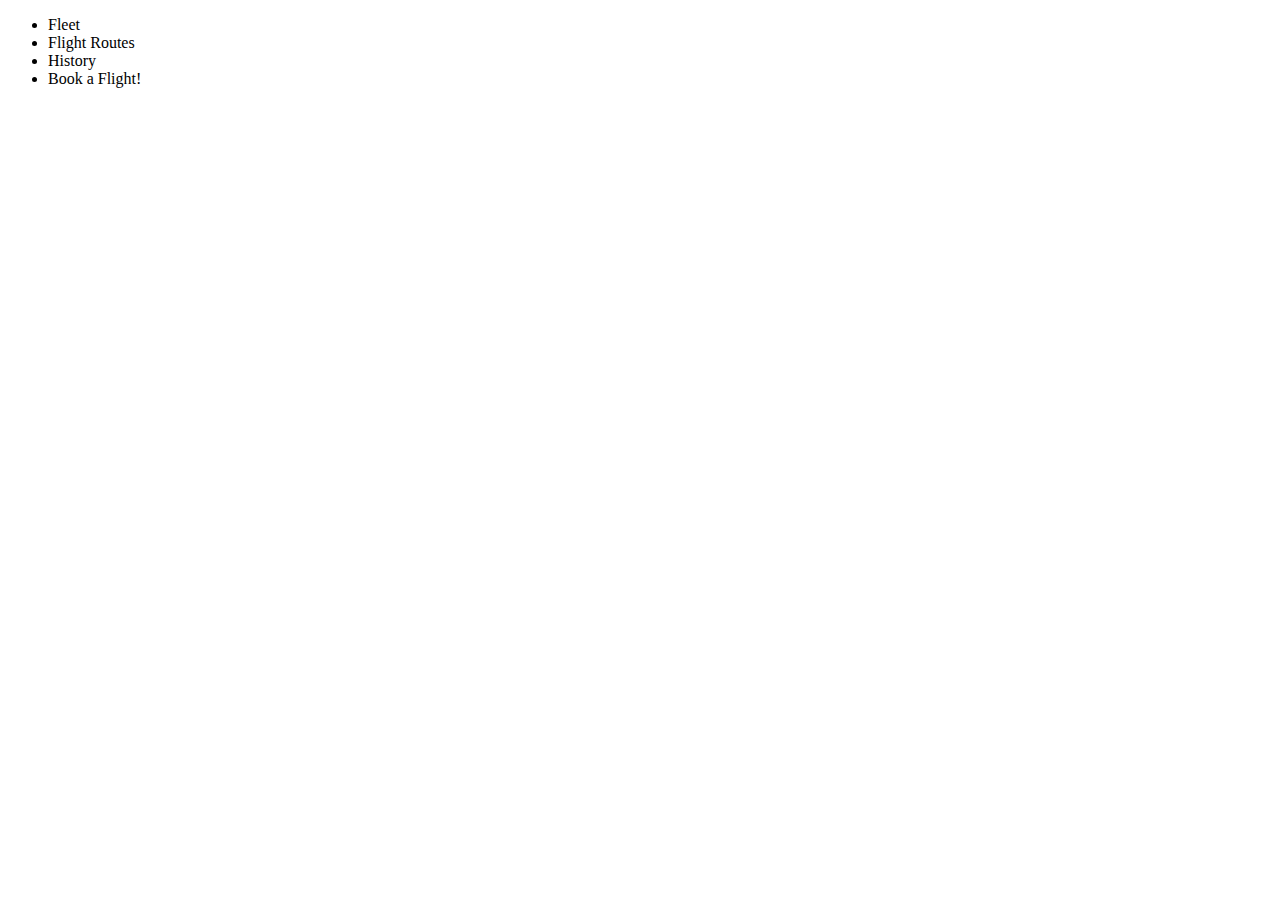
==== Workshop_absolutequartz/Project_main/index.html @ 90cd21f2 "Added a navbar" ====
<!DOCTYPE html>
<html lang="en">
<head>
    <meta charset="UTF-8">
    <meta http-equiv="X-UA-Compatible" content="IE=edge">
    <meta name="viewport" content="width=device-width, initial-scale=1.0">
    <title>Nepal Airlines | Sagarmatha's Flag Carrier</title>
    <link rel="stylesheet" href="styles.css">
    <link rel="preconnect" href="https://fonts.googleapis.com">
    <link rel="preconnect" href="https://fonts.gstatic.com" crossorigin>
    <link href="https://fonts.googleapis.com/css2?family=Roboto+Slab:wght@400;900&display=swap" rel="stylesheet">
</head>
<body>
    <div class="wrapper">
        <nav class="navbar">
            <ul class="navbarul">
            <li class="navbarlists">Fleet</li>
            <li class="navbarlists">Flight Routes</li>
            <li class="navbarlists">History</li>
            <li class="navbarlists">Book a Flight!</li>
            </ul>
        </nav>
    </div>  
</body>
</html>
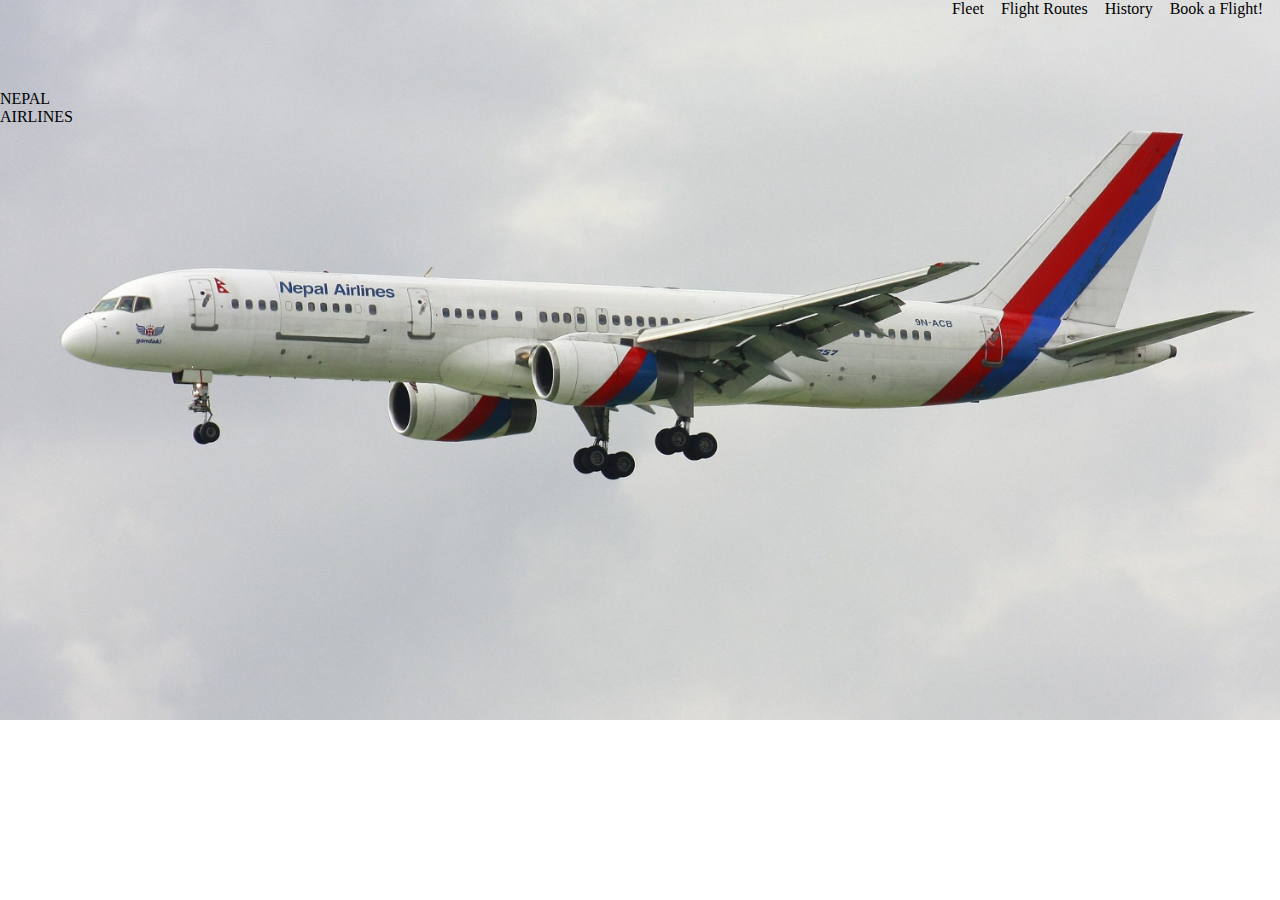
==== commit 8d780e02: "Update index.html" ====
--- a/Workshop_absolutequartz/Project_main/index.html
+++ b/Workshop_absolutequartz/Project_main/index.html
@@ -8,7 +8,7 @@
     <link rel="stylesheet" href="styles.css">
     <link rel="preconnect" href="https://fonts.googleapis.com">
     <link rel="preconnect" href="https://fonts.gstatic.com" crossorigin>
-    <link href="https://fonts.googleapis.com/css2?family=Roboto+Slab:wght@400;900&display=swap" rel="stylesheet">
+    <link href="https://fonts.googleapis.com/css2?family=Roboto:wght@700;900&display=swap" rel="stylesheet">
 </head>
 <body>
     <div class="wrapper">
@@ -20,6 +20,10 @@
             <li class="navbarlists">Book a Flight!</li>
             </ul>
         </nav>
+        <p>
+            NEPAL <br>
+            AIRLINES
+        </p>
     </div>  
 </body>
 </html>--- a/Workshop_absolutequartz/Project_main/styles.css
+++ b/Workshop_absolutequartz/Project_main/styles.css
@@ -0,0 +1,31 @@
+*{
+    margin: 0;
+    padding: 0;
+    font-family: 'Roboto Slab', serif;
+}
+
+/* The navbar */
+.wrapper{
+    background: url(images/wrapperbg.jpg);
+    height: 80vh;
+    background-position: center;
+    background-repeat: no-repeat;
+    background-size: cover;
+}
+
+.navbar{
+    height: 10vh;
+}
+
+.navbar >.navbarul{
+    display: flex;
+    /* display: block; */
+    float: right;
+}
+.navbarlists{
+    /* text-transform: uppercase; */
+    text-decoration: none;
+    list-style: none;
+    padding-right: 17px;
+    
+}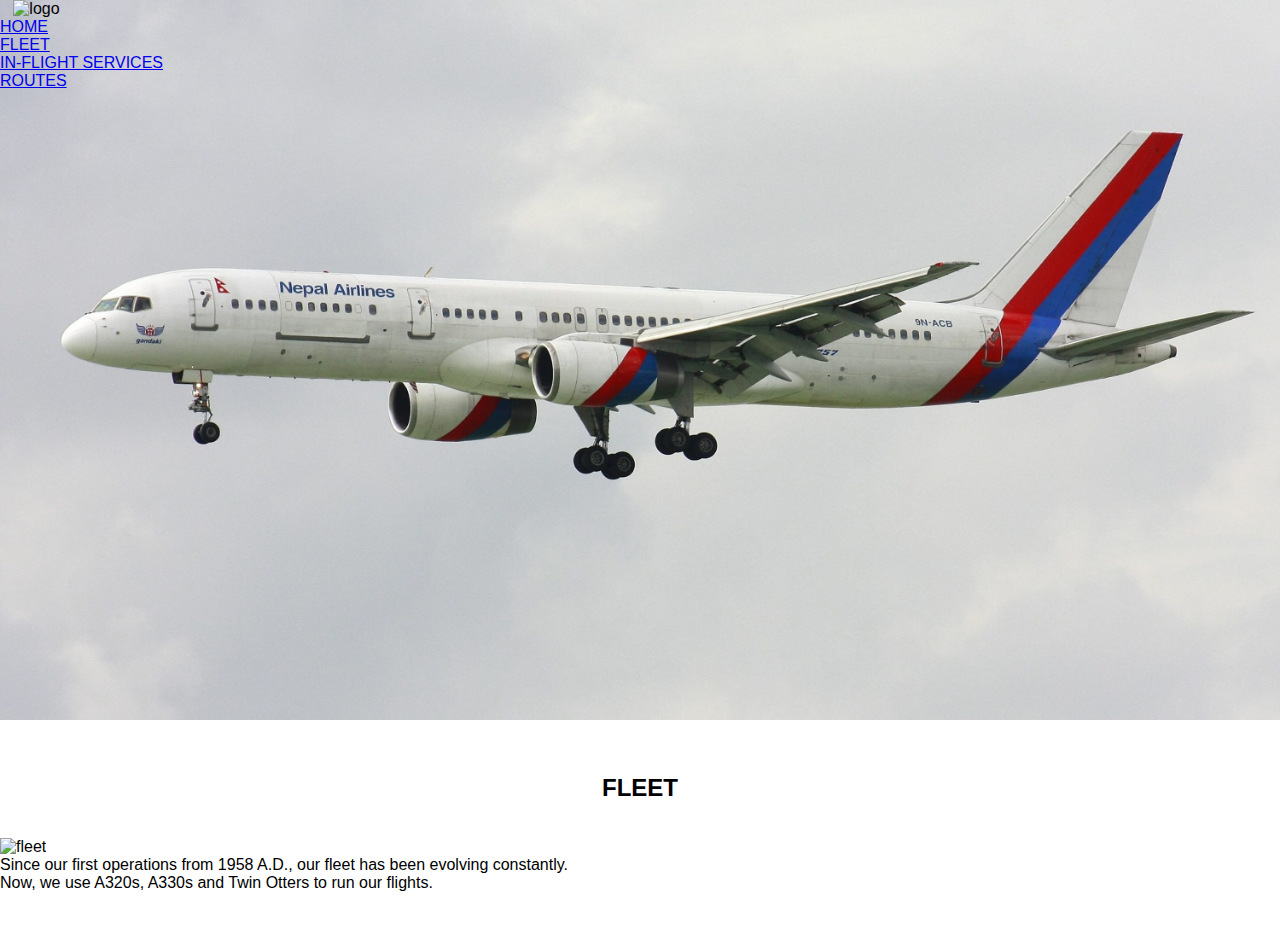
==== commit 02ec774b: "Update index.html" ====
--- a/Workshop_absolutequartz/Project_main/index.html
+++ b/Workshop_absolutequartz/Project_main/index.html
@@ -8,22 +8,33 @@
     <link rel="stylesheet" href="styles.css">
     <link rel="preconnect" href="https://fonts.googleapis.com">
     <link rel="preconnect" href="https://fonts.gstatic.com" crossorigin>
-    <link href="https://fonts.googleapis.com/css2?family=Roboto:wght@700;900&display=swap" rel="stylesheet">
+    <link href="https://fonts.googleapis.com/css2?family=Kanit:wght@400;500&display=swap" rel="stylesheet">
 </head>
 <body>
-    <div class="wrapper">
+    <header class="wrapper">
         <nav class="navbar">
-            <ul class="navbarul">
-            <li class="navbarlists">Fleet</li>
-            <li class="navbarlists">Flight Routes</li>
-            <li class="navbarlists">History</li>
-            <li class="navbarlists">Book a Flight!</li>
+            &nbsp;&nbsp;&nbsp;<img src="./images/logo.png" alt="logo" width="130px" height="40px">
+            <ul>
+                <li><a href="index.html">HOME</a></li>
+                <li><a href="./linked pages/fleet.html">FLEET</a></li>
+                <li><a href="./linked pages/infltservices.html">IN-FLIGHT SERVICES</a></li>
+                <li><a href="./linked pages/routes.html">ROUTES</a></li>
             </ul>
         </nav>
-        <p>
-            NEPAL <br>
-            AIRLINES
-        </p>
-    </div>  
+    </header> <br> <br> <br>
+    <main>
+        <div class="fleet">
+            <center><h2>FLEET</h2></center> <br> <br> 
+            <div class="infleet">
+                <img src="./images/fleet.jpg" alt="fleet" width="500px" height="300px">
+                <p>Since our first operations from 1958 A.D., our fleet has been evolving constantly. <br>
+                Now, we use A320s, A330s and Twin Otters to run our flights.</p>
+            </div>
+        </div>
+        <br> <br> <br>
+        <div class="reviews">
+            
+        </div>
+    </main>
 </body>
 </html>--- a/Workshop_absolutequartz/Project_main/styles.css
+++ b/Workshop_absolutequartz/Project_main/styles.css
@@ -1,7 +1,7 @@
 *{
     margin: 0;
     padding: 0;
-    font-family: 'Roboto Slab', serif;
+    font-family: 'Roboto', sans-serif;
 }
 
 /* The navbar */
@@ -13,19 +13,24 @@
     background-size: cover;
 }
 
+.wrapper >p{
+    font-size: 40px;
+    padding-top: 120px;
+}
 .navbar{
-    height: 10vh;
+    height: 20vh;
+    width: 100%;
 }
-
+    
 .navbar >.navbarul{
     display: flex;
     /* display: block; */
     float: right;
 }
 .navbarlists{
-    /* text-transform: uppercase; */
+    text-transform: uppercase;
     text-decoration: none;
     list-style: none;
     padding-right: 17px;
-    
+    background-color: rgba(0, 0, 0, 0.4);
 }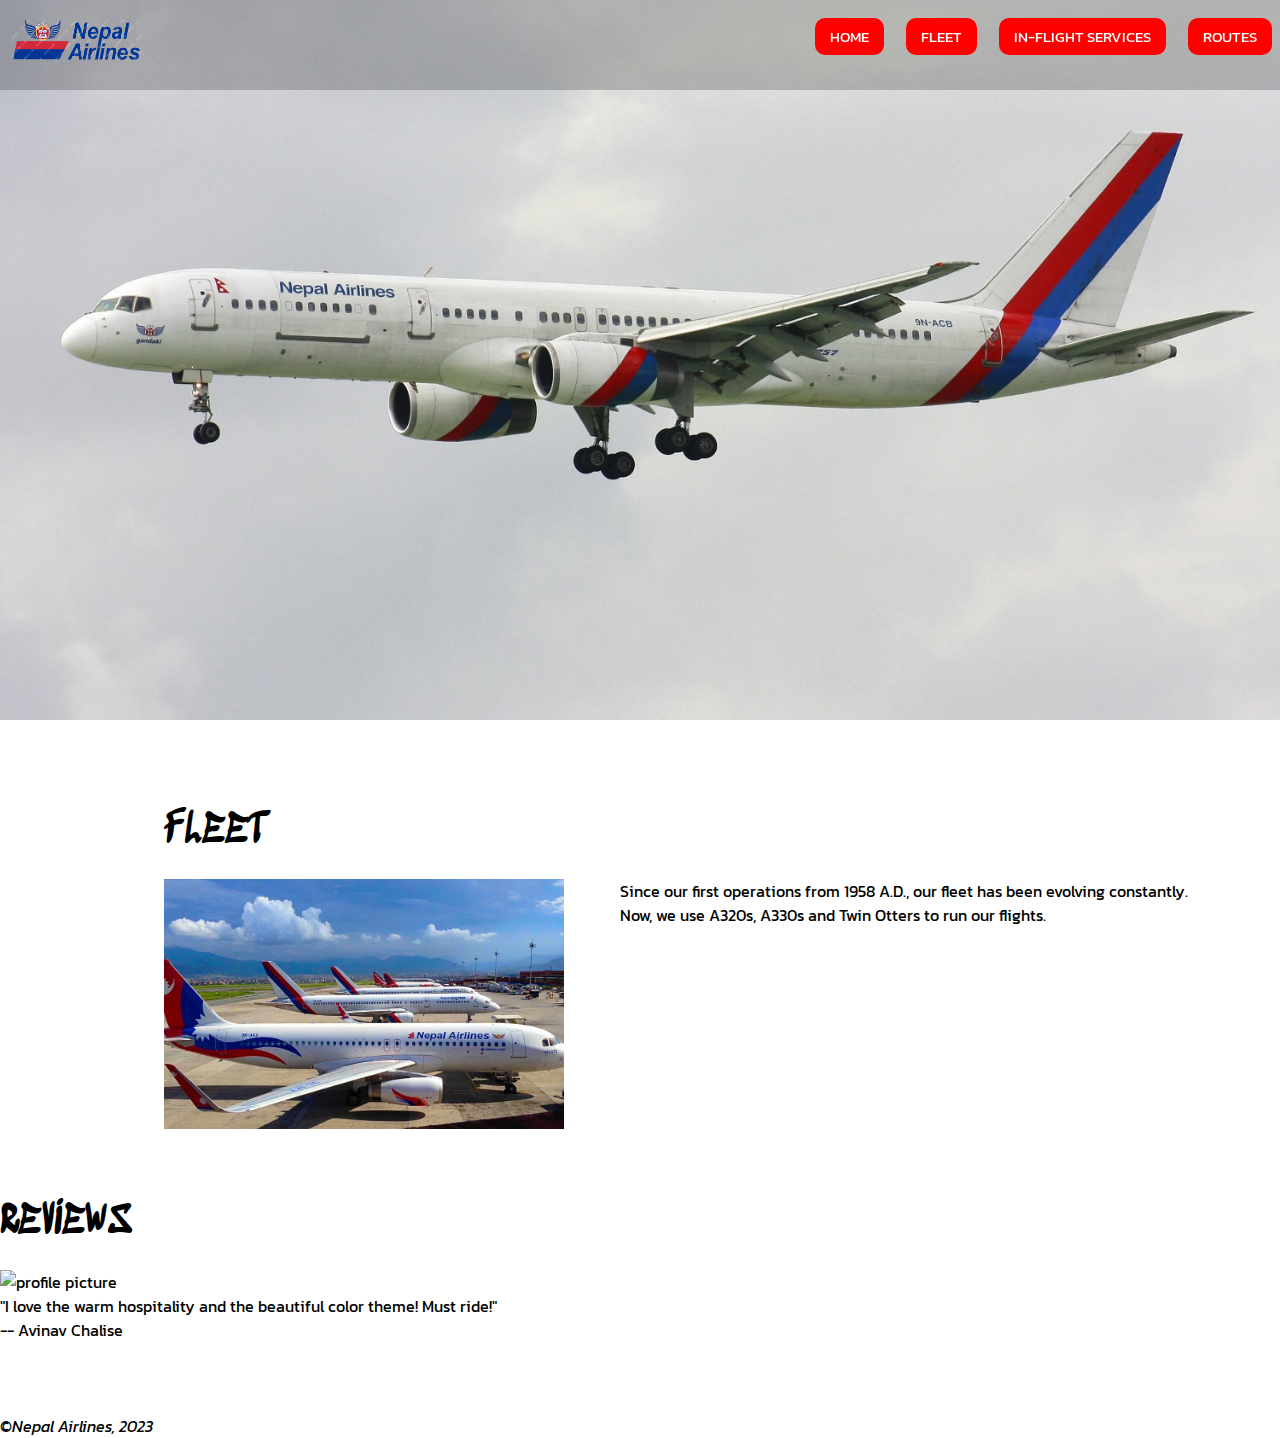
==== commit 70a090ee: "Update index.html" ====
--- a/Workshop_absolutequartz/Project_main/index.html
+++ b/Workshop_absolutequartz/Project_main/index.html
@@ -9,6 +9,9 @@
     <link rel="preconnect" href="https://fonts.googleapis.com">
     <link rel="preconnect" href="https://fonts.gstatic.com" crossorigin>
     <link href="https://fonts.googleapis.com/css2?family=Kanit:wght@400;500&display=swap" rel="stylesheet">
+    <link rel="preconnect" href="https://fonts.googleapis.com">
+    <link rel="preconnect" href="https://fonts.gstatic.com" crossorigin>
+    <link href="https://fonts.googleapis.com/css2?family=Sedgwick+Ave+Display&display=swap" rel="stylesheet">
 </head>
 <body>
     <header class="wrapper">
@@ -24,17 +27,28 @@
     </header> <br> <br> <br>
     <main>
         <div class="fleet">
-            <center><h2>FLEET</h2></center> <br> <br> 
+            <span style="font-size: 40px; font-family: 'Sedgwick Ave Display', cursive;">FLEET</span><br> <br> 
             <div class="infleet">
-                <img src="./images/fleet.jpg" alt="fleet" width="500px" height="300px">
+                <img src="./images/fleet.jpg" alt="fleet" width="400px" height="250px" id="fleet">
                 <p>Since our first operations from 1958 A.D., our fleet has been evolving constantly. <br>
                 Now, we use A320s, A330s and Twin Otters to run our flights.</p>
             </div>
         </div>
-        <br> <br> <br>
+        <br> <br>
         <div class="reviews">
-            
+            <span style="font-size: 40px; font-family: 'Sedgwick Ave Display', cursive;">REVIEWS</span><br> <br> 
+            <div class="inreviews">
+                <img src="./images/pfp1.jpeg" alt="profile picture" width="120px" height="120px">
+                &nbsp;&nbsp;&nbsp;&nbsp;&nbsp;&nbsp;&nbsp;&nbsp;<p>"I love the warm hospitality and 
+                    the beautiful color theme! Must ride!" <br>-- Avinav Chalise</p>
+                    
+                </div>
         </div>
-    </main>
+    </main> <br><br> <br>
+    <footer>
+        
+        
+        &copy;<i>Nepal Airlines, 2023</i>
+    </footer>
 </body>
 </html>--- a/Workshop_absolutequartz/Project_main/styles.css
+++ b/Workshop_absolutequartz/Project_main/styles.css
@@ -1,36 +1,83 @@
 *{
     margin: 0;
     padding: 0;
-    font-family: 'Roboto', sans-serif;
+    font-family: 'Kanit', sans-serif;
 }
 
-/* The navbar */
+/* Header */
 .wrapper{
-    background: url(images/wrapperbg.jpg);
     height: 80vh;
+    background: url(./images/wrapbg.jpg);
+    background-size: cover;
     background-position: center;
     background-repeat: no-repeat;
-    background-size: cover;
 }
 
-.wrapper >p{
-    font-size: 40px;
-    padding-top: 120px;
+/* The Navbar */
+
+.navbar{
+    height: 10vh;
+    width: 100%;
+    position: fixed;
+    background-color: rgba(0, 0, 0, 0.2);
 }
-.navbar{
-    height: 20vh;
-    width: 100%;
+
+.navbar >img{
+   padding-top: 20px;
 }
-    
-.navbar >.navbarul{
+
+.navbar >ul{
     display: flex;
-    /* display: block; */
+    justify-content: flex-end;
+    /* justify-self: flex-end; */
+    list-style-type: none;
+    padding-top: 20px;
     float: right;
 }
-.navbarlists{
-    text-transform: uppercase;
+
+.navbar >ul >li{
+    padding-left:14px;
+    padding-right: 8px;
+    font-size: 20px;
+}
+
+a:link{
     text-decoration: none;
-    list-style: none;
-    padding-right: 17px;
-    background-color: rgba(0, 0, 0, 0.4);
+    color: white;
+    background-color: red;
+    border-radius: 10px;
+    padding-top: 7px;
+    padding-bottom: 7px;
+    padding-right: 15px;
+    padding-left: 15px;
+    font-size: 15px;
+}
+
+a:visited{
+    color: white;
+    font-size: 18px;
+}
+
+a:hover{
+    font-size: 20px;
+    box-shadow: 6px 6px;
+}
+
+/* Main Portion */
+
+body{
+    background: white;
+}
+
+.fleet{
+    width: 80%;
+    margin-left: 150px;
+    /* border: 4px solid black; */
+    padding: 14px;
+    border-radius: 20px;
+    /* background-color: rgba(0, 0, 0, 0.2); */
+}
+
+.infleet >p{
+    float: right;
 }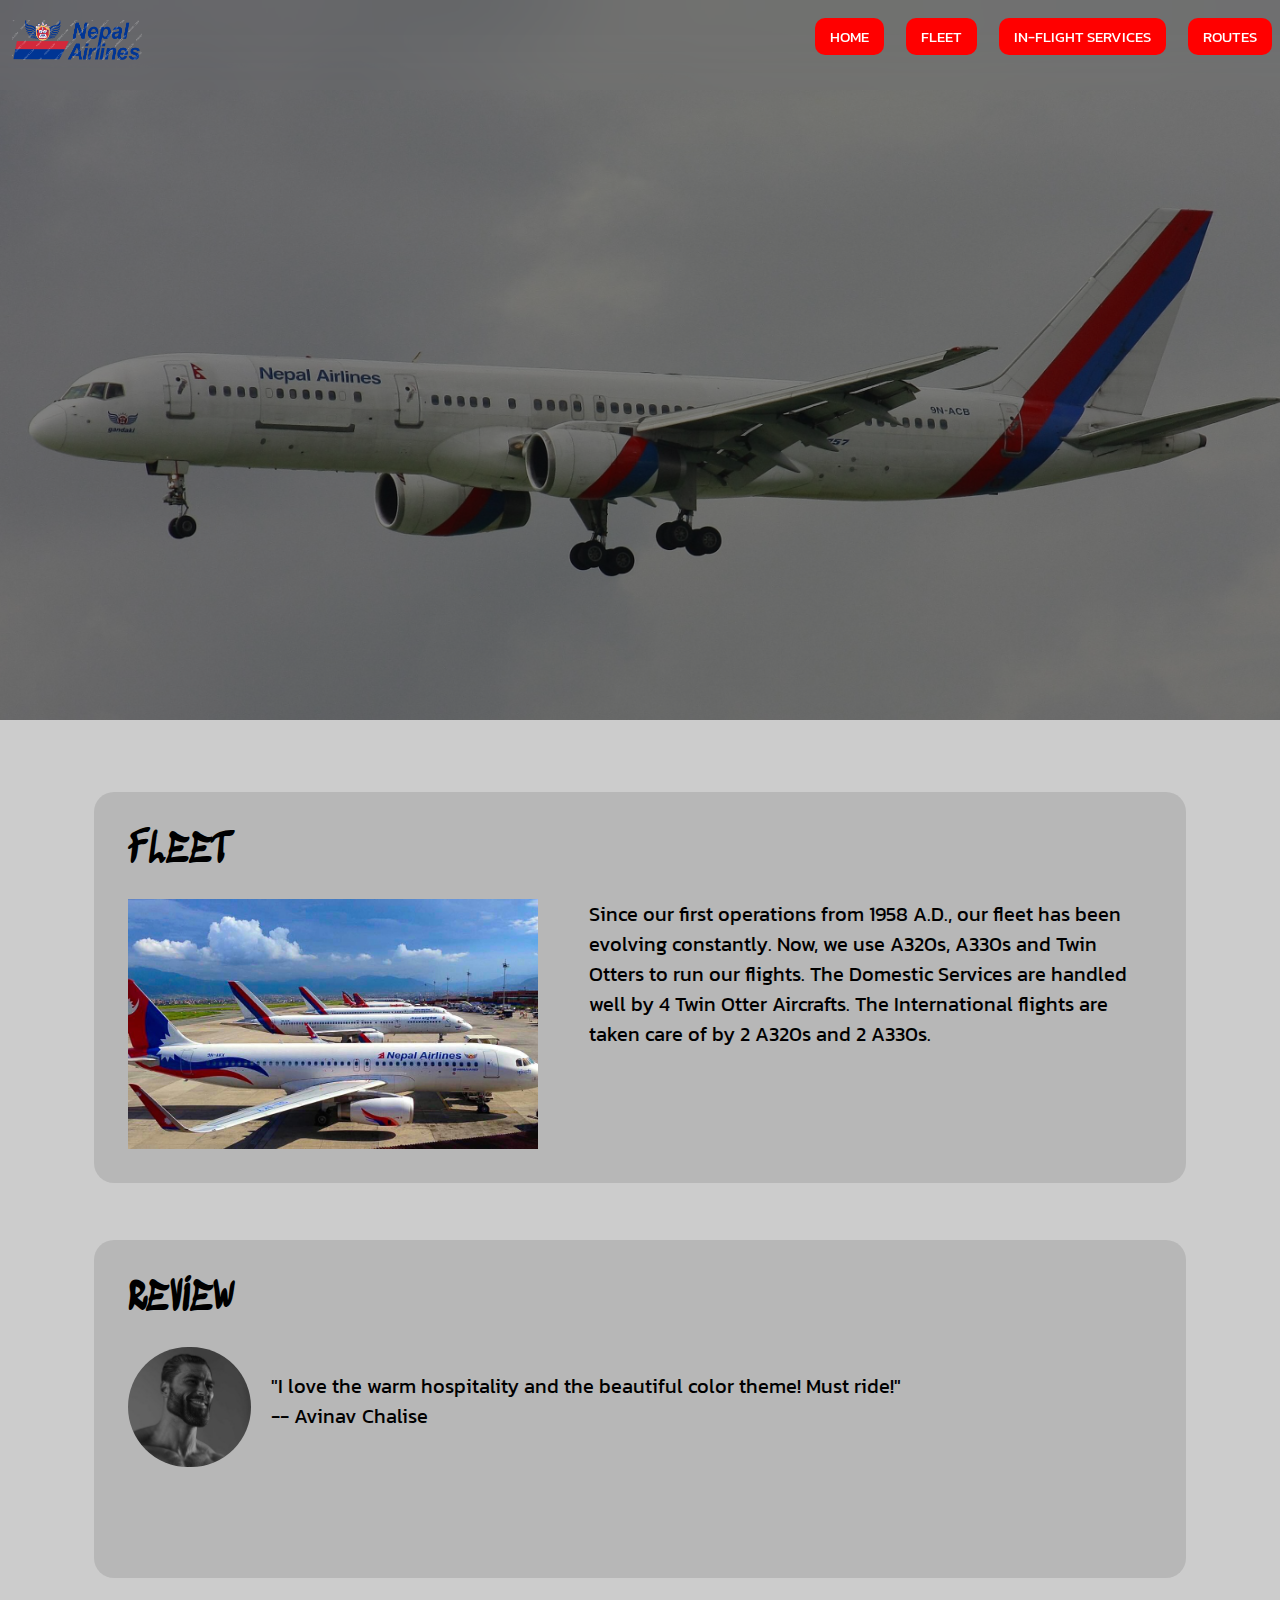
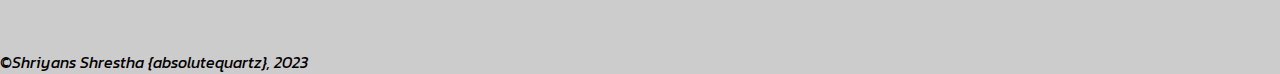
==== commit a149abdb: "Updated the linked pages" ====
--- a/Workshop_absolutequartz/Project_main/index.html
+++ b/Workshop_absolutequartz/Project_main/index.html
@@ -19,36 +19,36 @@
             &nbsp;&nbsp;&nbsp;<img src="./images/logo.png" alt="logo" width="130px" height="40px">
             <ul>
                 <li><a href="index.html">HOME</a></li>
-                <li><a href="./linked pages/fleet.html">FLEET</a></li>
+                <li><a href="#fleetlink">FLEET</a></li>
                 <li><a href="./linked pages/infltservices.html">IN-FLIGHT SERVICES</a></li>
-                <li><a href="./linked pages/routes.html">ROUTES</a></li>
+                <li><a href="./linked pages/routes.html" target="new_tab">ROUTES</a></li>
             </ul>
         </nav>
     </header> <br> <br> <br>
     <main>
         <div class="fleet">
-            <span style="font-size: 40px; font-family: 'Sedgwick Ave Display', cursive;">FLEET</span><br> <br> 
+            <span style="font-size: 40px; font-family: 'Sedgwick Ave Display', cursive;" id="fleetlink">FLEET</span><br> <br> 
             <div class="infleet">
                 <img src="./images/fleet.jpg" alt="fleet" width="400px" height="250px" id="fleet">
-                <p>Since our first operations from 1958 A.D., our fleet has been evolving constantly. <br>
-                Now, we use A320s, A330s and Twin Otters to run our flights.</p>
+                <p>Since our first operations from 1958 A.D., our fleet has been evolving constantly.
+                Now, we use A320s, A330s and Twin Otters to run our flights. The Domestic Services are handled 
+                well by 4 Twin Otter Aircrafts. The International flights are taken care of by 2 A320s  and 2
+                A330s. </p>
             </div>
         </div>
         <br> <br>
         <div class="reviews">
-            <span style="font-size: 40px; font-family: 'Sedgwick Ave Display', cursive;">REVIEWS</span><br> <br> 
+            <span style="font-size: 40px; font-family: 'Sedgwick Ave Display', cursive;">REVIEW</span><br> <br> 
             <div class="inreviews">
-                <img src="./images/pfp1.jpeg" alt="profile picture" width="120px" height="120px">
+                <img src="./images/pfp.jpg" alt="profile picture" width="120px" height="120px" class="pfp1">
                 &nbsp;&nbsp;&nbsp;&nbsp;&nbsp;&nbsp;&nbsp;&nbsp;<p>"I love the warm hospitality and 
-                    the beautiful color theme! Must ride!" <br>-- Avinav Chalise</p>
-                    
+                the beautiful color theme! Must ride!" <br>-- Avinav Chalise</p> <br>  <br> <br>
                 </div>
+                
         </div>
     </main> <br><br> <br>
     <footer>
-        
-        
-        &copy;<i>Nepal Airlines, 2023</i>
+        &copy;<i>Shriyans Shrestha {absolutequartz}, 2023</i>
     </footer>
 </body>
 </html>--- a/Workshop_absolutequartz/Project_main/styles.css
+++ b/Workshop_absolutequartz/Project_main/styles.css
@@ -7,10 +7,12 @@
 /* Header */
 .wrapper{
     height: 80vh;
-    background: url(./images/wrapbg.jpg);
+    background: rgba(0, 0, 0, 0.5) url(./images/wrapbg.jpg);
     background-size: cover;
     background-position: center;
     background-repeat: no-repeat;
+    background-blend-mode: darken;
+    background-attachment: fixed;
 }
 
 /* The Navbar */
@@ -19,7 +21,9 @@
     height: 10vh;
     width: 100%;
     position: fixed;
-    background-color: rgba(0, 0, 0, 0.2);
+    background-color: transparent;
+    backdrop-filter: blur(25px);
+    z-index: 10;
 }
 
 .navbar >img{
@@ -64,20 +68,91 @@
 }
 
 /* Main Portion */
+#fleet{
+    position: relative;
+}
+
+#fleet::before{
+    content: "";
+    position: absolute;
+    top: 0;
+    left: 0;
+    height: 100%;
+    width: 100%;
+    background: linear-gradient(to bottom, transparent, black);
+    z-index: 3;
+}
+
+main{
+    position: relative;
+}
 
 body{
-    background: white;
+    background: rgba(0, 0, 0, 0.2);
 }
 
 .fleet{
     width: 80%;
-    margin-left: 150px;
-    /* border: 4px solid black; */
-    padding: 14px;
+    /* margin-left: 150px; */
+    transform: translate(-50%,0%);
+    position: absolute;
+    /* top: 50%; */
+    left: 50%;
+    /* border: 1px solid black; */
+    padding: 34px;
     border-radius: 20px;
-    /* background-color: rgba(0, 0, 0, 0.2); */
+    background-color: rgba(0, 0, 0, 0.1);
+}
+
+.infleet{
+    width: 100%;
+}
+
+.infleet >img{
+    float: left;
+    width: 40%;
 }
 
 .infleet >p{
     float: right;
-}+    font-size: 20px;
+    width: 55%;
+}
+
+.reviews{
+    width: 80%;
+    margin-top: 400px;
+    transform: translate(-50%, 0%);
+    position: relative;
+    top: 0%;
+    left: 50%;
+    /* border: 1px solid black; */
+    padding: 34px;
+    border-radius: 20px;
+    background-color: rgba(0, 0, 0, 0.1);
+    height: 30vh;
+}
+
+.inreviews{
+    width: 100%;
+    
+}
+
+.inreviews >p{
+    font-size: 20px;
+    float: right;
+    width: 86%;
+}
+
+
+.pfp1{
+    border-radius: 120px;
+    float: left;
+    width: 12%;
+}
+
+/* Footer */
+
+footer{
+    width: 70%;
+}
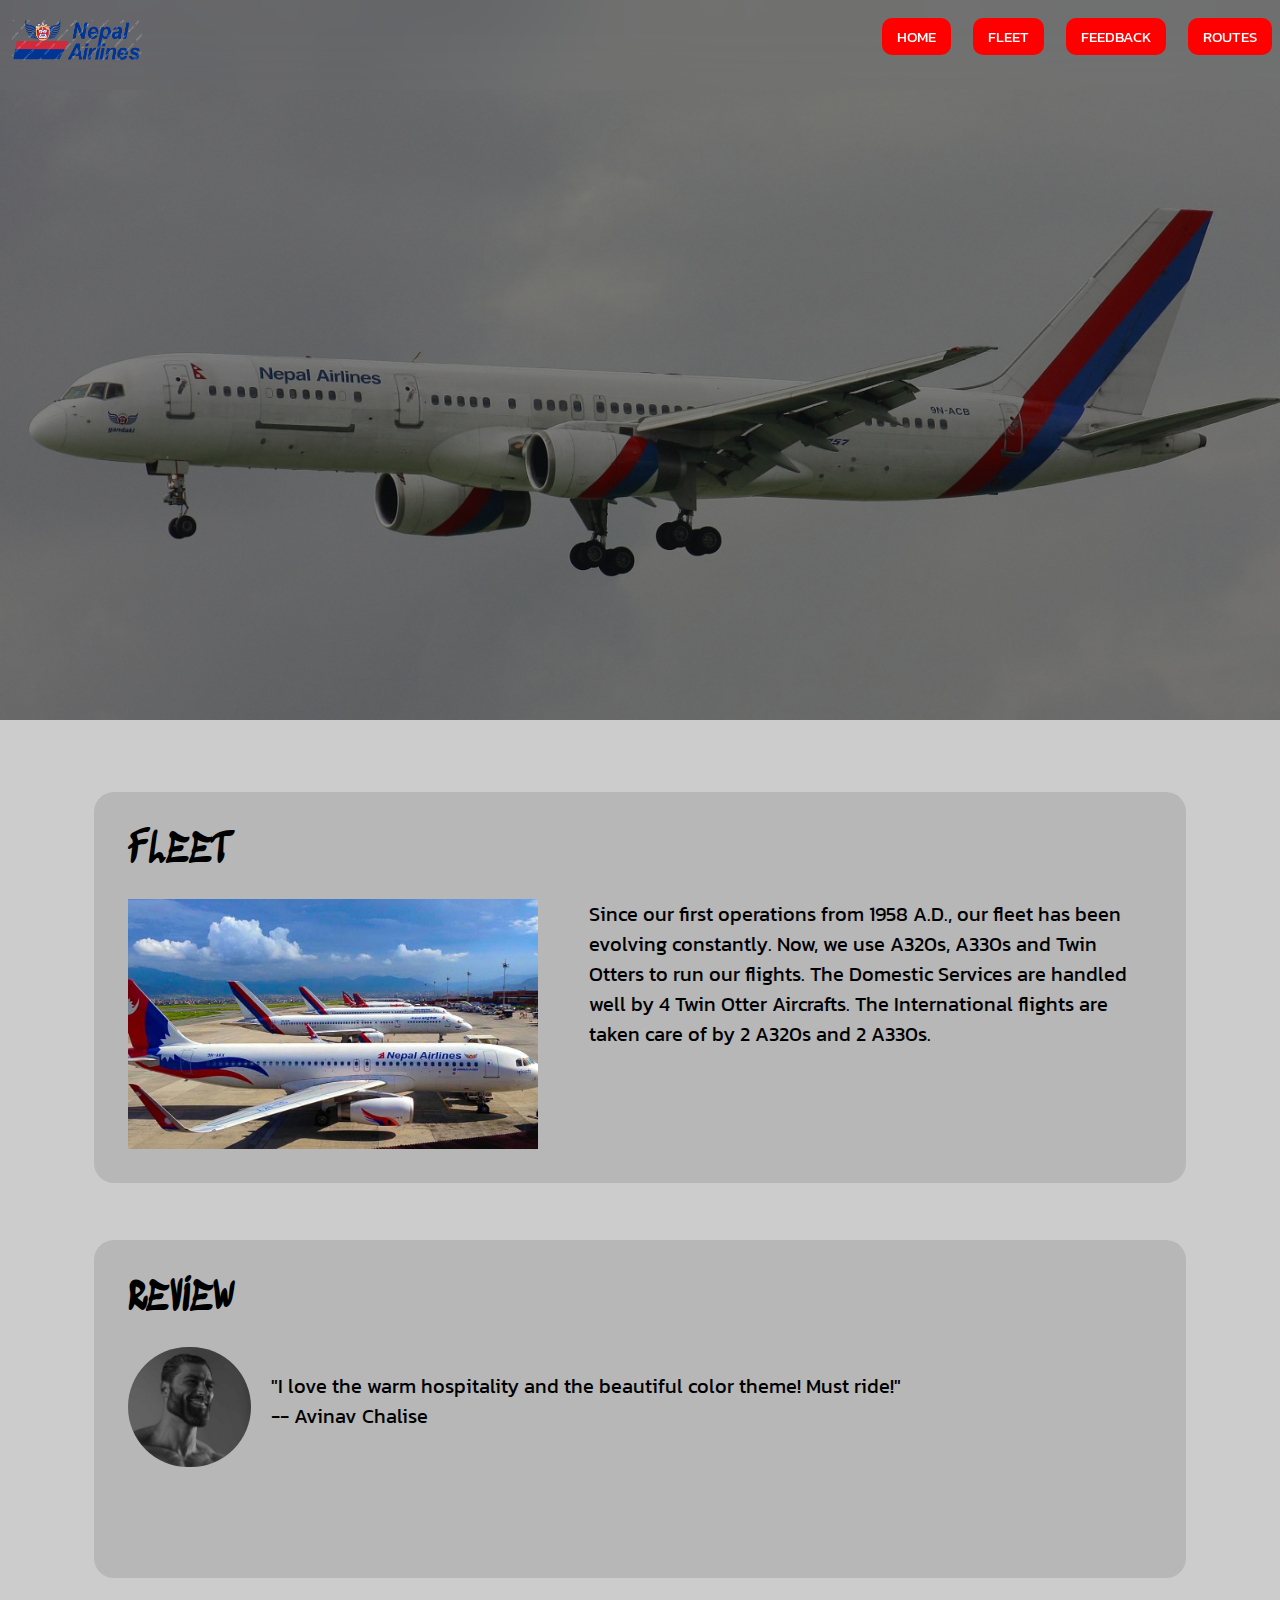
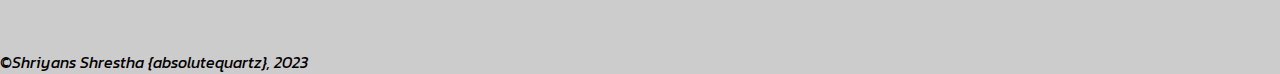
==== commit 511f8732: "update" ====
--- a/Workshop_absolutequartz/Project_main/index.html
+++ b/Workshop_absolutequartz/Project_main/index.html
@@ -20,7 +20,7 @@
             <ul>
                 <li><a href="index.html">HOME</a></li>
                 <li><a href="#fleetlink">FLEET</a></li>
-                <li><a href="./linked pages/infltservices.html">IN-FLIGHT SERVICES</a></li>
+                <li><a href="./linked pages/form.html" target="new_tab">FEEDBACK</a></li>
                 <li><a href="./linked pages/routes.html" target="new_tab">ROUTES</a></li>
             </ul>
         </nav>
